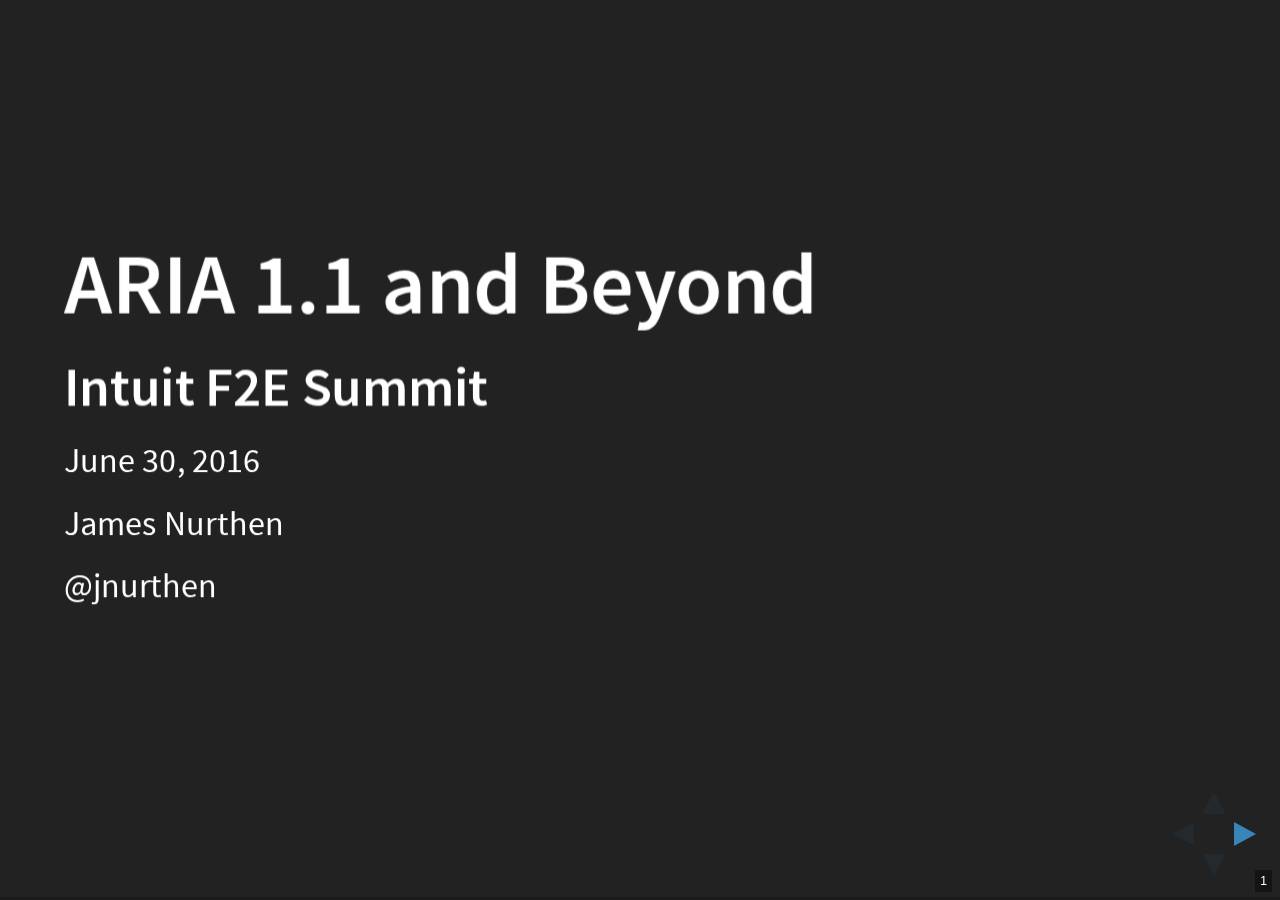
==== presentations/aria-11.html @ 3e15694f "Renamed" ====
<!doctype html>
<html lang="en">

    <head>
	<meta charset="utf-8">

	<title>ARIA 1.1 and Beyond</title>

	<meta name="description" content="ARIA 1.1 and Beyond">
	<meta name="author" content="James Nurthen">

	<meta name="apple-mobile-web-app-capable" content="yes">
	<meta name="apple-mobile-web-app-status-bar-style" content="black-translucent">

	<meta name="viewport" content="width=device-width, initial-scale=1.0, maximum-scale=1.0, user-scalable=no, minimal-ui">

	<link rel="stylesheet" href="css/reveal.css">
	<link rel="stylesheet" href="css/theme/black.css" id="theme">
	<link rel="stylesheet" href="lib/css/zenburn.css">
    <style>
	.reveal .larger {
	font-size: 150%;
	}
	</style>
	<script>
	    function myButtonEventHandler(event) {
		var type = event.type;
// Grab the keydown and click events
		if (type === 'keydown') {
// If either enter or space is pressed, execute the funtion
		    if (event.keyCode === 13 || event.keyCode === 32) {
			alert("Keyboard Activation");
			event.preventDefault();
		    }
		} else if (type === 'click') {
		    alert("Mouse Activation");
		}
	    }
	</script>
	<style>
	    div.sample .button{
		background-color: #e4e8ea;
		background-image: linear-gradient(to bottom, #fff 0%, #f1f3f4 3.64%, #e8ebed 50%, #e4e8ea 100%);
		border-color: #c4ced7;
		color: #000;
		font-weight: bold;
		border-radius: 2px;
		box-sizing: border-box;
		display: inline-block;
		font-family: inherit;
		font-size: 1rem;
		height: 2.286rem;
		line-height: 2.286rem;
		margin-bottom: 4px;
		padding: 0;
		text-align: center;
		vertical-align: middle;
		white-space: nowrap;
	    }
	    div.sample .button span
	    {
		padding: 0 0.857rem;
	    }
	    .editbutton {
		background-image: url("images/icon.png");
		width: 48px;
		height: 48px;
		display: inline-block;
		background-repeat: no-repeat;
		background-position: top left;
		background-size: 100%;
	    </style>	
	
	
	<script src="js/jquery-2.2.3.min.js"></script>
		    <!-- Printing and PDF exports -->
	    <script>
		var link = document.createElement('link');
		link.rel = 'stylesheet';
		link.type = 'text/css';
		link.href = window.location.search.match(/print-pdf/gi) ? 'css/print/pdf.css' : 'css/print/paper.css';
		document.getElementsByTagName('head')[0].appendChild(link);
	    </script>

	    <!--[if lt IE 9]>
	    <script src="lib/js/html5shiv.js"></script>
	    <![endif]-->
		
	</head>

	<body>

	    <div class="reveal">
		<div class="slides">
		    <section>
			<h1>ARIA 1.1 and Beyond</h1>
			<h2>Intuit F2E Summit</h2>
			<p>June 30, 2016</p>
			<p><a style="color:#FFFFFF;" href="mailto:james.nurthen@oracle.com">James Nurthen</a></p>

			<p>@jnurthen</p>
		    </section>
			<section>
			<H1>About Me</H1>
			<ul><li>Worked at Oracle for a long time....</li>
			<li>Accessibility for 10+ years</li>
			<li>W3C ARIA and WCAG working groups</li>
			<li>Co-Editor of ARIA Authoring Practices Guide</li>
			</section>
			<section>
			<ul><li>ARIA 1.0</li>
			<ul><li>Reached Recommendation March 2014</li></ul>
			<li class="fragment">ARIA 1.1
				<ul><li>Quick</li>
				<li>Close Gaps</li>
				<li>Bugfixes</li>
				</ul>
				<li class="fragment">ARIA Modules
				<ul><li>Graphics Module</li>
				<li>DPUB Module</li>
				</ul>
				<li class="fragment">ARIA 2.0</li>
				</ul>			
			</section>
			<section>
			<h1>WAI-ARIA 1.0</h1>
			<h2>< 5 minute intro</h2>
			</section>
			<section>
			    <h2>Fake Buttons</h2>
			    <script>
				function doClick() {
				    alert("Pressed the button");
				}
				function doKeyPress() {

				}
			    </script>
			    <pre><code class="liveCoding xml" data-livecoding-id="realbutton" data-trim contenteditable>
						<button class="button" onclick="doClick()">
	<span>My Real Button</span>
</button>
						</code></pre>
			    <div class="sample" id="realbutton"></div>
			    <pre><code class="liveCoding xml" data-livecoding-id="myfakebutton" data-trim contenteditable>
						<div class="button" onclick="doClick()">
	<span>My Fake Button</span>
</div>
						</code></pre>
			    <div class="sample" id="myfakebutton"></div>
			    <p class="fragment">But What about Keyboard users?</p>
			</section>
			<section>
			    <h2>Fake Buttons</h2>

			    <pre><code class="liveCoding xml" data-livecoding-id="myfakebutton2" data-trim contenteditable>
						<div class="button" id="mybutton" tabindex=0
onkeydown="myButtonEventHandler(event)" onclick="myButtonEventHandler(event)">
	<span>My Fake Button</span>
</div>
						</code></pre>
			    <div class="sample" id="myfakebutton2"></div>
			    <p class="fragment">But What about Screen Reader users?</p>
			</section>	
			<section>
			    <h2>Fake Buttons</h2>

			    <pre><code class="liveCoding xml" data-trim contenteditable>
						<div role="button" class="button" id="mybutton" tabindex=0 
onkeydown="myButtonEventHandler(event)" onclick="myButtonEventHandler(event)">
	<span>My Fake Button</span>
</div>
						</code></pre>

			    <ul><li>Need to Expose the “Role” (and any states and properties) for an element
				<li>Here this is a “button” or a “push button”
			    </ul>

			</section>	
			<section>
			    <h2>WAI-ARIA Introduction</h2>
			    <p>ARIA defines attributes to convey:</p>
			    <dl>	<dt>Role</dt><dd>What is this? (e.g. button, tab, treeitem)</dd>
				<dt>States</dt><dd>What condition it is in (e.g. Pressed, disabled) </dd>
				<dt>Properties</dt><dd>Any other information about the item (e.g. position in a set of values)</dd>
				<dt>Name</dt><dd>What is the specific name of the item (e.g. Employee Name)</dd>
			    </dl>

			</section>
			<section data-transition="zoom-in fade-out">
					<div class="float-left" style="font-size: 0.6em;">
						<h2>Landmark roles</h2>
						<ul>
							<li><code>banner</code></li>
							<li><code>complementary</code></li>
							<li><code>contentinfo</code></li>
							<li><code>form</code></li>
							<li><code>main</code></li>
							<li><code>navigation</code></li>
							<li><code>search</code></li>
						</ul>
						<p style="margin-top: 150px; text-align: right;"><a href="http://www.w3.org/TR/wai-aria/">http://www.w3.org/TR/wai-aria/</a></p>
					</div>
								<div  class="float-right"style="font-size: 0.6em;">
						<h2>Document structure roles</h2>
						<ul>
							<li><code>article</code></li>
							<li><code>columnheader</code></li>
							<li><code>definition</code></li>
							<li><code>directory</code></li>
							<li><code>document</code></li>
							<li><code>group</code></li>
							<li><code>heading</code></li>
							<li><code>img</code></li>
							<li><code>list</code></li>
							<li><code>listitem</code></li>
							<li><code>math</code></li>
							<li><code>note</code></li>
							<li><code>presentation</code></li>
							<li><code>region</code></li>
							<li><code>row</code></li>
							<li><code>rowheader</code></li>
							<li><code>separator</code></li>
							<li><code>toolbar</code></li>
						</ul>
					</div>
			</section>
				<section data-transition="zoom-in fade-out" style="top: 0px; display: block;" >
					<div class="float-left" style="width: 50%; font-size: 0.6em;">
						<h2>Standalone widget roles</h2>
						<ul style="float: left; margin-right: 60px;">
							<li><code>alert</code></li>
							<li><code>alertdialog</code></li>
							<li><code>button</code></li>
							<li><code>checkbox</code></li>
							<li><code>dialog</code></li>
							<li><code>gridcell</code></li>
							<li><code>link</code></li>
							<li><code>log</code></li>
							<li><code>marquee</code></li>
							<li><code>menuitem</code></li>
							<li><code>menuitemcheckbox</code></li>
							<li><code>menuitemradio</code></li>
							<li><code>option</code></li>
						</ul>
						<ul style="float: left;">
							<li><code>progressbar</code></li>
							<li><code>radio</code></li>
							<li><code>scrollbar</code></li>
							<li><code>slider</code></li>
							<li><code>spinbutton</code></li>
							<li><code>status</code></li>
							<li><code>tab</code></li>
							<li><code>tabpanel</code></li>
							<li><code>textbox</code></li>
							<li><code>timer</code></li>
							<li><code>tooltip</code></li>
							<li><code>treeitem</code></li>
						</ul>
					</div>
					<div class="float-right" style=" width: 40%; font-size: 0.6em;">
						<h2>Composite widget roles</h2>
						<ul>
							<li><code>combobox</code></li>
							<li><code>grid</code></li>
							<li><code>listbox</code></li>
							<li><code>menu</code></li>
							<li><code>menubar</code></li>
							<li><code>radiogroup</code></li>
							<li><code>tablist</code></li>
							<li><code>tree</code></li>
							<li><code>treegrid</code></li>
						</ul>
					</div>
					<p style="padding-top: 80px; clear: left;"><a href="http://www.w3.org/TR/wai-aria/roles#widget_roles">http://www.w3.org/TR/wai-aria/roles#widget_roles</a></p>
				</section>
			<section>
			<h1>WAI-ARIA 1.0</h1>
			<h2>Was it < 5 minutes?</h2>
            </section>	
			<section>
			
			<h1>WAI-ARIA 1.1 - The Easy Stuff</h1>
			<h2>New Roles</h2>
			</section>
			<section>
			<figure>
			    <img src="images/noneofabove.jpg" alt="Voting form with 'None of Above' checked">
				</figure>
			</section>
			<section>
			<h2>role="none"</h2>
			<p>= <code class="livecoding xml larger" contenteditable data-trim>role="presentation"</code>
			</section>
			<section>
			<figure>
				<img height="600px" src="images/switch.jpg" alt="A lightswitch">
				<cite><a href="https://www.flickr.com/photos/deanhochman/21063465192">Image Source</a></cite>
				</figure>
			</section>
			<section>
			<h2>role="switch"</h2>
			<code class="livecoding xml larger" contenteditable data-trim>&lt;div role="switch checkbox" aria-checked="true"></code>
			</section>
			<section>
			<H1>Equivalents to HTML roles</H1>
			<dl><dt><code class="larger">role="term"</code></dt><dd><code class="larger">dt</code></dd>
			<dt><code class="larger">role="searchbox"</code></dt><dd><code class="larger">input[type="search"]</code></dd>
			<dt><code class="larger">role="figure"</code></dt><dd><code class="larger">figure</code></dd>
			<dt><code class="larger">role="password"</code></dt><dd><code class="larger">input[type="password"]</code></dd>
			</dl>
			</section>
			<section>
			<figure>
				<div class="float-left"><img height="800px" src="images/twitterfeed.png" alt="A Twitter feed"></div>

			</figure>        
			
			</section>
			<section>
			<h2>role="feed"</h2>
			<pre><code class="livecoding xml larger" contenteditable data-trim>&ltdiv role="feed">
	&lt;article tabindex="-1">Story 1&lt;/article>
	&lt;article tabindex="-1">Story 2&lt;/article>
	&lt;article tabindex="-1">Story 3&lt;/article>
	&lt;article tabindex="-1">Story 4&lt;/article>
	
&lt;/div></code></pre>
<ul><li>AT "signals" browser where virtual cursor is.</li>
            <li><a href="https://www.w3.org/TR/wai-aria-1.1/#feed">Feed Role</a></li>
			</ul> 
			</section>
			<section>
			<h2>role="text"</h2>
			<pre><code><span role="text" aria-label="3 of 5 stars">★★★☆☆</span></code></pre>
			<pre><code><div class="plan_cost" role="text" aria-label="US$19.99/mo">
	<span class="superscript">US$</span>
	19
	<span class="superscript cents">99</span>
	<span class="per_month">/mo</span>
</div></code></pre>
			
			</section>
			<section>
			<figure>
			<img height="600px" src="images/tables.jpg" alt="4 Outdoor tables with a few chairs">
			<cite><a href="http://www.publicdomainpictures.net/view-image.php?image=33233&picture=tables-and-chairs">Image Source</a></cite>
			</figure>
			</section>
			<section>
			<h2>role="table" , role="cell"</h2>
			<pre><code class="livecoding xml larger" contenteditable data-trim>&ltdiv role="table">
  &lt;div role="row">
    &lt;div role="columnheader">Header 1&lt;/div>
    &lt;div role="columnheader">Header 2&lt;/div>
  &lt;/div>
  &lt;div role="row">
    &lt;div role="cell">Cell 1&lt;/div>
    &lt;div role="cell">Cell 2&lt;/div>
  &lt;/div>
&lt;/div></code></pre>
			</section>
			<section>
			<h2>And some new Properties</h2>
			<ul><li><a href="https://www.w3.org/TR/wai-aria-1.1/#aria-colcount">aria-colcount</a></li>
			<li><a href="https://www.w3.org/TR/wai-aria-1.1/#aria-colindex">aria-colindex</a></li>
			<li><a href="https://www.w3.org/TR/wai-aria-1.1/#aria-colspan">aria-colspan</a></li>
			<li><a href="https://www.w3.org/TR/wai-aria-1.1/#aria-rowcount">aria-rowcount</a></li>
			<li><a href="https://www.w3.org/TR/wai-aria-1.1/#aria-rowindex">aria-rowindex</a></li>
			<li><a href="https://www.w3.org/TR/wai-aria-1.1/#aria-rowspan">aria-rowspan</a></li>
			</ul>
			<p>Also - new magic value of aria-colcount, aria-rowcount & aria-setsize of -1</p>
			</section>
			<section>
			<h2>Comboboxes</h2>
			<p>Trees, Dialogs, Grid or Listbox</p>
			<pre contenteditable><code><div aria-label="Tag" role="combobox" aria-expanded="true" aria-owns="owned_listbox" aria-haspopup="listbox">
    <input type="text" aria-autocomplete="list" aria-controls="owned_listbox" aria-activedescendant="selected_option">
</div>
<ul role="listbox" id="owned_listbox">
    <li role="option">Zebra</li>
    <li role="option" id="selected_option">Zoom</li>
</ul></code></pre>
<div class="float-left fragment"><img src="images/combo-date.png" alt="Combo box with A date Dialog popup"></div><div class="float-left fragment"><img src="images/combo-dialog.png" alt="Combo box with textbox search within the popup"></div>
			</section>
			<section>
			<figure>
			<img height="600px" src="images/pizza_whole.png" alt="A yummy pepperoni pizza">
			<cite><a href="https://commons.wikimedia.org/wiki/Category:Pepperoni_pizzas#/media/File:Pepperoni_pizza_(2).png">Image Source</a></cite>
			</figure>			
			</section>
			<section>
			<style>
			.rating {
    float:left;
}

/* :not(:checked) is a filter, so that browsers that don’t support :checked don’t 
   follow these rules. Every browser that supports :checked also supports :not(), so
   it doesn’t make the test unnecessarily selective */
.rating:not(:checked) > input {
    position:absolute;
    top:-9999px;
    clip:rect(0,0,0,0);
}

.rating:not(:checked) > label {
    float:right;
    width:3em;
    padding:0 .1em;
    overflow:hidden;
    white-space:nowrap;
    cursor:pointer;
    font-size:200%;
    line-height:1.2;
    color:#ddd;
	opacity: 0.1;
}

.rating:not(:checked) > label:before {
    content: url('images/Pizza_slice.png');
}

.rating > input:checked ~ label {
    color: #f70;
	opacity: 1;
}

.rating:not(:checked) > label:hover,
.rating:not(:checked) > label:hover ~ label {
   /* color: gold;*/
}

.rating > input:checked + label:hover,
.rating > input:checked + label:hover ~ label,
.rating > input:checked ~ label:hover,
.rating > input:checked ~ label:hover ~ label,
.rating > label:hover ~ input:checked ~ label {
    color: #ea0;
}

.rating > label:active {
    position:relative;
    top:2px;
    left:2px;
}
			</style>
<fieldset>
    <legend>Bill has 5 slices of pizza. He gives 2 slices to Mary. How many slices does he have left?</legend>
    <span class="rating">
      <input type="radio" id="rating-5" name="rating" value="5" /><label for="rating-5">5</label>
      <input type="radio" id="rating-4" name="rating" value="4" /><label for="rating-4">4</label>
      <input type="radio" id="rating-3" name="rating" value="3" checked="checked" /><label for="rating-3">3</label>
      <input type="radio" id="rating-2" name="rating" value="2" /><label for="rating-2">2</label>
      <input type="radio" id="rating-1" name="rating" value="1" /><label for="rating-1">1</label>
    </span>
  </fieldset>
			</section>
			<section>
			<div><h2>aria-roledescription</h2>
			<ul><li>More specific version of a common widget</li>
			<li>A "new" widget without any known convention for how to operate</li>
			</ul></div>
			<div class="fragment float-left" width="40%"><img src="images/char-pie.png" alt="Pie chart." style='height: 100%; width: 100%; object-fit: contain'></div><div class="fragment float-right" width="60%"><img  src="images/char-timeline.png" alt="timeline" style='height: 100%; width: 100%; object-fit: contain'></div>
			</section>
			<section>
			<figure>
			<img height="600px" src="images/landmarks.jpg" alt="A signpost in London directing to a bunch of different landmarks">
			<cite><a href="https://en.wikipedia.org/wiki/List_of_tourist_attractions_in_the_City_of_Westminster#/media/File:Signpost_on_Parliament_Square,_London.jpg">Image Source</a></cite>
			</figure>	
			
			</section>
			<section>
			<p>&lt;del>role=application&lt;del></p>
			<p>&lt;ins>role=region&lt;/ins></p>
			<aside class="notes">
        role=application is no longer a landmark. It is now a widget - so can act as the basis for any widgets which don't have an appropriate aria role. Very useful in combination with aria-roledescription and the fact that aria-acticedescendent is now allowed on applications.
		Region is only a landmark if it has a "label" using aria-label or aria-labelledby.
            </aside>
			</section>
			<section>
			<img class="stretch" src="images/aria-errormessage-hint.png" alt="Form Field with hint text showing">
			</section>
			<section>
			<h2><code>aria-errormessage</code></h2>
			
			<img class="stretch" src="images/aria-errormessage-error.png" alt="Form Field with hint text and an error message showing">
			</section>
			<section>
			<h1>Some other miscellaneous changes</h1>
			<ul><li>aria-modal</li>
			<li>aria-keyshortcuts</li>
			<li>aria-details</li>
			<li>aria-placeholder</li>
			<li>aria-haspopup (new values)</li>
			<li>aria-current</li>
			<li>aria-readonly, aria-orientation, aria-posinset, aria-setsize (on more roles)</li>
			<li><del>aria-grabbed, aria-dropeffect, (aria-describedat)</del></li>
			</section>
			
			<section>
			<h1>Modules</h1>
			<h2>Graphics</h2>
			<h2>Digital Publishing</h2>
			<aside class="notes">
			Graphics introduces 3 new roles graphics-doc, graphics-object, graphics-symbol
			DPub introduces a lot of roles like bibliography, credits, foreward, index etc. See the spec for details.
			</aside>
			</section>
			<section>
			<h1>What is next?</h1>
			</section>
			<section>
			<h1>ARIA 2.0</h1>
			<h2>Design Patterns</h2>
			<h2>Potentially integrating (some) of the Modules</h2>
			</section>
			<section>
			<h1>Authoring Practices Guide (APG)</h1>
			<ul><li>Integrate old Primer (where still relevant)</li>
			<li>Review all the Design Patterns</li>
			<li>Create Hosted (vanilla) examples for all design patterns (help needed!!)</li>
			<li>Fix anything incorrect</li></ul>
			</section>
			<section>
			<h1>Authoring Practices Guide (APG)</h1>
			<h2>How can you help?</h2>
			<ul><li>Create Example code</li>
			<li>Log Issues</li>
			<li>Submit PRs for open issues</li>
			<li>All on github https://github.com/w3c/aria-practices</li></ul>
			</section>
<section>
<h2>More Information</h2>
<p><a href="https://www.w3.org/TR/wai-aria-1.1/">ARIA 1.1 (Working Draft)</a></p>
<p><a href="https://www.w3.org/TR/wai-aria-practices-1.1/">ARIA 1.1 Authoring Practices(Working Draft)</a></p>
<p><a href="https://www.w3.org/TR/graphics-aria-1.0/">WAI-ARIA Graphics Module 1.0 (Working Draft)</a></p>
<p><a href="https://www.w3.org/TR/dpub-aria-1.0/">Digital Publishing ARIA 1.0 Module (Working Draft)</a></p>
</section>			
			<section>
<h2>Thanks</h2>
<h3>Questions?</h3>
<a href="https://twitter.com/jnurthen">@jnurthen</a>
</section>
	</div>
	<div class="copyright" aria-hidden="true">
	<span class="copyrighttext">
	</span>
	</div>
	</div>


	<script src="lib/js/head.min.js"></script>
	<script src="js/reveal.js"></script>

	<script>

		// Full list of configuration options available at:
		// https://github.com/hakimel/reveal.js#configuration
		Reveal.initialize({
		controls: true,
		progress: true,
		history: true,
		center: true,
		slideNumber: true,
		overview: true,
		transition: 'zoom-in',
		width: 1280,
		height: 720,
		//viewDistance: 1,				// none/fade/slide/convex/concave/zoom

		// Optional reveal.js plugins
		dependencies: [
			{src: 'lib/js/classList.js', condition: function () {
				return !document.body.classList;
			}},
			{src: 'plugin/markdown/marked.js', condition: function () {
				return !!document.querySelector('[data-markdown]');
			}},
			{src: 'plugin/markdown/markdown.js', condition: function () {
				return !!document.querySelector('[data-markdown]');
			}},
			{src: 'plugin/highlight/highlight.js', async: true, callback: function () {
				hljs.initHighlightingOnLoad();
			}},
			{src: 'plugin/zoom-js/zoom.js', async: true},
			{src: 'plugin/notes/notes.js', async: true},
			//{ src: 'plugin/details/logifill-details.js', async: true },					
			{src: 'plugin/live-coding/live-coding.js', async: true, condition: function () {
				return !!document.body.classList;
			}}
		]
		});
    </script>
	</body>
	</html>
---- presentations/css/reveal.css ----
/*!
 * reveal.js
 * http://lab.hakim.se/reveal-js
 * MIT licensed
 *
 * Copyright (C) 2016 Hakim El Hattab, http://hakim.se
 */
/*********************************************
 * RESET STYLES
 *********************************************/
html, body, .reveal div, .reveal span, .reveal applet, .reveal object, .reveal iframe,
.reveal h1, .reveal h2, .reveal h3, .reveal h4, .reveal h5, .reveal h6, .reveal p, .reveal blockquote, .reveal pre,
.reveal a, .reveal abbr, .reveal acronym, .reveal address, .reveal big, .reveal cite, .reveal code,
.reveal del, .reveal dfn, .reveal em, .reveal img, .reveal ins, .reveal kbd, .reveal q, .reveal s, .reveal samp,
.reveal small, .reveal strike, .reveal strong, .reveal sub, .reveal sup, .reveal tt, .reveal var,
.reveal b, .reveal u, .reveal center,
.reveal dl, .reveal dt, .reveal dd, .reveal ol, .reveal ul, .reveal li,
.reveal fieldset, .reveal form, .reveal label, .reveal legend,
.reveal table, .reveal caption, .reveal tbody, .reveal tfoot, .reveal thead, .reveal tr, .reveal th, .reveal td,
.reveal article, .reveal aside, .reveal canvas, .reveal details, .reveal embed,
.reveal figure, .reveal figcaption, .reveal footer, .reveal header, .reveal hgroup,
.reveal menu, .reveal nav, .reveal output, .reveal ruby, .reveal section, .reveal summary,
.reveal time, .reveal mark, .reveal audio, video {
  margin: 0;
  padding: 0;
  border: 0;
  //font-size: 100%;
  font: inherit;
  vertical-align: baseline; }

.reveal article, .reveal aside, .reveal details, .reveal figcaption, .reveal figure,
.reveal footer, .reveal header, .reveal hgroup, .reveal menu, .reveal nav, .reveal section {
  display: block; }

/*********************************************
 * GLOBAL STYLES
 *********************************************/
html,
body {
  width: 100%;
  height: 100%;
  overflow: hidden; }

body {
  position: relative;
  line-height: 1;
  background-color: #fff;
  color: #000; }

html:-webkit-full-screen-ancestor {
  background-color: inherit; }

html:-moz-full-screen-ancestor {
  background-color: inherit; }

/*********************************************
 * VIEW FRAGMENTS
 *********************************************/
.reveal .slides section .fragment {
  opacity: 0;
  visibility: hidden;
  -webkit-transition: all 0.2s ease;
          transition: all 0.2s ease; }
  .reveal .slides section .fragment.visible {
    opacity: 1;
    visibility: visible; }

.reveal .slides section .fragment.none {
  opacity: 0;
  display:none;
  -webkit-transition: all 0.2s ease;
          transition: all 0.2s ease; }
  .reveal .slides section .fragment.none.visible {
    opacity: 1;
	display: block;
    visibility: visible; }	
	
.reveal .slides section .fragment.grow {
  opacity: 1;
  visibility: visible; }
  .reveal .slides section .fragment.grow.visible {
    -webkit-transform: scale(1.3);
        -ms-transform: scale(1.3);
            transform: scale(1.3); }

.reveal .slides section .fragment.shrink {
  opacity: 1;
  visibility: visible; }
  .reveal .slides section .fragment.shrink.visible {
    -webkit-transform: scale(0.7);
        -ms-transform: scale(0.7);
            transform: scale(0.7); }

.reveal .slides section .fragment.zoom-in {
  -webkit-transform: scale(0.1);
      -ms-transform: scale(0.1);
          transform: scale(0.1); }
  .reveal .slides section .fragment.zoom-in.visible {
    -webkit-transform: none;
        -ms-transform: none;
            transform: none; }

.reveal .slides section .fragment.fade-out {
  opacity: 1;
  visibility: visible; }
  .reveal .slides section .fragment.fade-out.visible {
    opacity: 0;
    visibility: hidden; }

.reveal .slides section .fragment.semi-fade-out {
  opacity: 1;
  visibility: visible; }
  .reveal .slides section .fragment.semi-fade-out.visible {
    opacity: 0.5;
    visibility: visible; }

.reveal .slides section .fragment.strike {
  opacity: 1;
  visibility: visible; }
  .reveal .slides section .fragment.strike.visible {
    text-decoration: line-through; }

.reveal .slides section .fragment.current-visible {
  opacity: 0;
  visibility: hidden; }
  .reveal .slides section .fragment.current-visible.current-fragment {
    opacity: 1;
    visibility: visible; }

.reveal .slides section .fragment.highlight-red,
.reveal .slides section .fragment.highlight-current-red,
.reveal .slides section .fragment.highlight-green,
.reveal .slides section .fragment.highlight-current-green,
.reveal .slides section .fragment.highlight-blue,
.reveal .slides section .fragment.highlight-current-blue {
  opacity: 1;
  visibility: visible; }

.reveal .slides section .fragment.highlight-red.visible {
  color: #ff2c2d; }

.reveal .slides section .fragment.highlight-green.visible {
  color: #17ff2e; }

.reveal .slides section .fragment.highlight-blue.visible {
  color: #1b91ff; }

.reveal .slides section .fragment.highlight-current-red.current-fragment {
  color: #ff2c2d; }

.reveal .slides section .fragment.highlight-current-green.current-fragment {
  color: #17ff2e; }

.reveal .slides section .fragment.highlight-current-blue.current-fragment {
  color: #1b91ff; }

/*********************************************
 * DEFAULT ELEMENT STYLES
 *********************************************/
/* Fixes issue in Chrome where italic fonts did not appear when printing to PDF */
.reveal:after {
  content: '';
  font-style: italic; }

.reveal iframe {
  z-index: 1; }

/** Prevents layering issues in certain browser/transition combinations */
.reveal a {
  position: relative; }

.reveal .stretch {
  max-width: none;
  max-height: none; }

.reveal pre.stretch code {
  height: 100%;
  max-height: 100%;
  box-sizing: border-box; }

/*********************************************
 * CONTROLS
 *********************************************/
.reveal .controls {
  display: none;
  position: fixed;
  width: 110px;
  height: 110px;
  z-index: 30;
  right: 10px;
  bottom: 10px;
  -webkit-user-select: none; }

.reveal .controls button {
  padding: 0;
  position: absolute;
  opacity: 0.05;
  width: 0;
  height: 0;
  background-color: transparent;
  border: 12px solid transparent;
  -webkit-transform: scale(0.9999);
      -ms-transform: scale(0.9999);
          transform: scale(0.9999);
  -webkit-transition: all 0.2s ease;
          transition: all 0.2s ease;
  -webkit-appearance: none;
  -webkit-tap-highlight-color: transparent; }

.reveal .controls .enabled {
  opacity: 0.7;
  cursor: pointer; }

.reveal .controls .enabled:active {
  margin-top: 1px; }

.reveal .controls .navigate-left {
  top: 42px;
  border-right-width: 22px;
  border-right-color: #000; }

.reveal .controls .navigate-left.fragmented {
  opacity: 0.3; }

.reveal .controls .navigate-right {
  left: 74px;
  top: 42px;
  border-left-width: 22px;
  border-left-color: #000; }

.reveal .controls .navigate-right.fragmented {
  opacity: 0.3; }

.reveal .controls .navigate-up {
  left: 42px;
  border-bottom-width: 22px;
  border-bottom-color: #000; }

.reveal .controls .navigate-up.fragmented {
  opacity: 0.3; }

.reveal .controls .navigate-down {
  left: 42px;
  top: 74px;
  border-top-width: 22px;
  border-top-color: #000; }

.reveal .controls .navigate-down.fragmented {
  opacity: 0.3; }

/*********************************************
 * PROGRESS BAR
 *********************************************/
.reveal .progress {
  position: fixed;
  display: none;
  height: 3px;
  width: 100%;
  bottom: 0;
  left: 0;
  z-index: 10;
  background-color: rgba(0, 0, 0, 0.2); }

.reveal .progress:after {
  content: '';
  display: block;
  position: absolute;
  height: 20px;
  width: 100%;
  top: -20px; }

.reveal .progress span {
  display: block;
  height: 100%;
  width: 0px;
  background-color: #000;
  -webkit-transition: width 800ms cubic-bezier(0.26, 0.86, 0.44, 0.985);
          transition: width 800ms cubic-bezier(0.26, 0.86, 0.44, 0.985); }

/*********************************************
 * SLIDE NUMBER
 *********************************************/
.reveal .slide-number {
  position: fixed;
  display: block;
  right: 8px;
  bottom: 8px;
  z-index: 31;
  font-family: Helvetica, sans-serif;
  font-size: 12px;
  line-height: 1;
  color: #fff;
  background-color: rgba(0, 0, 0, 0.4);
  padding: 5px; }

.reveal .slide-number-delimiter {
  margin: 0 3px; }

/*********************************************
 * SLIDES
 *********************************************/
.reveal {
  position: relative;
  width: 100%;
  height: 100%;
  overflow: hidden;
  -ms-touch-action: none;
      touch-action: none; }

.reveal .slides {
  position: absolute;
  width: 100%;
  height: 100%;
  top: 0;
  right: 0;
  bottom: 0;
  left: 0;
  margin: auto;
  overflow: visible;
  z-index: 1;
  text-align: left;
  -webkit-perspective: 600px;
          perspective: 600px;
  -webkit-perspective-origin: 50% 40%;
          perspective-origin: 50% 40%; }

.reveal .slides > section {
  -ms-perspective: 600px; }

.reveal .slides > section,
.reveal .slides > section > section {
  display: none;
  position: absolute;
  width: 100%;
  padding: 20px 0px;
  z-index: 10;
  -webkit-transform-style: preserve-3d;
          transform-style: preserve-3d;
  -webkit-transition: -webkit-transform-origin 800ms cubic-bezier(0.26, 0.86, 0.44, 0.985), -webkit-transform 800ms cubic-bezier(0.26, 0.86, 0.44, 0.985), visibility 800ms cubic-bezier(0.26, 0.86, 0.44, 0.985), opacity 800ms cubic-bezier(0.26, 0.86, 0.44, 0.985);
          transition: -ms-transform-origin 800ms cubic-bezier(0.26, 0.86, 0.44, 0.985), transform 800ms cubic-bezier(0.26, 0.86, 0.44, 0.985), visibility 800ms cubic-bezier(0.26, 0.86, 0.44, 0.985), opacity 800ms cubic-bezier(0.26, 0.86, 0.44, 0.985);
          transition: transform-origin 800ms cubic-bezier(0.26, 0.86, 0.44, 0.985), transform 800ms cubic-bezier(0.26, 0.86, 0.44, 0.985), visibility 800ms cubic-bezier(0.26, 0.86, 0.44, 0.985), opacity 800ms cubic-bezier(0.26, 0.86, 0.44, 0.985); }

/* Global transition speed settings */
.reveal[data-transition-speed="fast"] .slides section {
  -webkit-transition-duration: 400ms;
          transition-duration: 400ms; }

.reveal[data-transition-speed="slow"] .slides section {
  -webkit-transition-duration: 1200ms;
          transition-duration: 1200ms; }

/* Slide-specific transition speed overrides */
.reveal .slides section[data-transition-speed="fast"] {
  -webkit-transition-duration: 400ms;
          transition-duration: 400ms; }

.reveal .slides section[data-transition-speed="slow"] {
  -webkit-transition-duration: 1200ms;
          transition-duration: 1200ms; }

.reveal .slides > section.stack {
  padding-top: 0;
  padding-bottom: 0; }

.reveal .slides > section.present,
.reveal .slides > section > section.present {
  display: block;
  z-index: 11;
  opacity: 1; }

.reveal.center,
.reveal.center .slides,
.reveal.center .slides section {
  min-height: 0 !important; }

/* Don't allow interaction with invisible slides */
.reveal .slides > section.future,
.reveal .slides > section > section.future,
.reveal .slides > section.past,
.reveal .slides > section > section.past {
  pointer-events: none; }

.reveal.overview .slides > section,
.reveal.overview .slides > section > section {
  pointer-events: auto; }

.reveal .slides > section.past,
.reveal .slides > section.future,
.reveal .slides > section > section.past,
.reveal .slides > section > section.future {
  opacity: 0; }

/*********************************************
 * Mixins for readability of transitions
 *********************************************/
/*********************************************
 * SLIDE TRANSITION
 * Aliased 'linear' for backwards compatibility
 *********************************************/
.reveal.slide section {
  -webkit-backface-visibility: hidden;
          backface-visibility: hidden; }

.reveal .slides > section[data-transition=slide].past,
.reveal .slides > section[data-transition~=slide-out].past,
.reveal.slide .slides > section:not([data-transition]).past {
  -webkit-transform: translate(-150%, 0);
      -ms-transform: translate(-150%, 0);
          transform: translate(-150%, 0); }

.reveal .slides > section[data-transition=slide].future,
.reveal .slides > section[data-transition~=slide-in].future,
.reveal.slide .slides > section:not([data-transition]).future {
  -webkit-transform: translate(150%, 0);
      -ms-transform: translate(150%, 0);
          transform: translate(150%, 0); }

.reveal .slides > section > section[data-transition=slide].past,
.reveal .slides > section > section[data-transition~=slide-out].past,
.reveal.slide .slides > section > section:not([data-transition]).past {
  -webkit-transform: translate(0, -150%);
      -ms-transform: translate(0, -150%);
          transform: translate(0, -150%); }

.reveal .slides > section > section[data-transition=slide].future,
.reveal .slides > section > section[data-transition~=slide-in].future,
.reveal.slide .slides > section > section:not([data-transition]).future {
  -webkit-transform: translate(0, 150%);
      -ms-transform: translate(0, 150%);
          transform: translate(0, 150%); }

.reveal.linear section {
  -webkit-backface-visibility: hidden;
          backface-visibility: hidden; }

.reveal .slides > section[data-transition=linear].past,
.reveal .slides > section[data-transition~=linear-out].past,
.reveal.linear .slides > section:not([data-transition]).past {
  -webkit-transform: translate(-150%, 0);
      -ms-transform: translate(-150%, 0);
          transform: translate(-150%, 0); }

.reveal .slides > section[data-transition=linear].future,
.reveal .slides > section[data-transition~=linear-in].future,
.reveal.linear .slides > section:not([data-transition]).future {
  -webkit-transform: translate(150%, 0);
      -ms-transform: translate(150%, 0);
          transform: translate(150%, 0); }

.reveal .slides > section > section[data-transition=linear].past,
.reveal .slides > section > section[data-transition~=linear-out].past,
.reveal.linear .slides > section > section:not([data-transition]).past {
  -webkit-transform: translate(0, -150%);
      -ms-transform: translate(0, -150%);
          transform: translate(0, -150%); }

.reveal .slides > section > section[data-transition=linear].future,
.reveal .slides > section > section[data-transition~=linear-in].future,
.reveal.linear .slides > section > section:not([data-transition]).future {
  -webkit-transform: translate(0, 150%);
      -ms-transform: translate(0, 150%);
          transform: translate(0, 150%); }

/*********************************************
 * CONVEX TRANSITION
 * Aliased 'default' for backwards compatibility
 *********************************************/
.reveal .slides > section[data-transition=default].past,
.reveal .slides > section[data-transition~=default-out].past,
.reveal.default .slides > section:not([data-transition]).past {
  -webkit-transform: translate3d(-100%, 0, 0) rotateY(-90deg) translate3d(-100%, 0, 0);
          transform: translate3d(-100%, 0, 0) rotateY(-90deg) translate3d(-100%, 0, 0); }

.reveal .slides > section[data-transition=default].future,
.reveal .slides > section[data-transition~=default-in].future,
.reveal.default .slides > section:not([data-transition]).future {
  -webkit-transform: translate3d(100%, 0, 0) rotateY(90deg) translate3d(100%, 0, 0);
          transform: translate3d(100%, 0, 0) rotateY(90deg) translate3d(100%, 0, 0); }

.reveal .slides > section > section[data-transition=default].past,
.reveal .slides > section > section[data-transition~=default-out].past,
.reveal.default .slides > section > section:not([data-transition]).past {
  -webkit-transform: translate3d(0, -300px, 0) rotateX(70deg) translate3d(0, -300px, 0);
          transform: translate3d(0, -300px, 0) rotateX(70deg) translate3d(0, -300px, 0); }

.reveal .slides > section > section[data-transition=default].future,
.reveal .slides > section > section[data-transition~=default-in].future,
.reveal.default .slides > section > section:not([data-transition]).future {
  -webkit-transform: translate3d(0, 300px, 0) rotateX(-70deg) translate3d(0, 300px, 0);
          transform: translate3d(0, 300px, 0) rotateX(-70deg) translate3d(0, 300px, 0); }

.reveal .slides > section[data-transition=convex].past,
.reveal .slides > section[data-transition~=convex-out].past,
.reveal.convex .slides > section:not([data-transition]).past {
  -webkit-transform: translate3d(-100%, 0, 0) rotateY(-90deg) translate3d(-100%, 0, 0);
          transform: translate3d(-100%, 0, 0) rotateY(-90deg) translate3d(-100%, 0, 0); }

.reveal .slides > section[data-transition=convex].future,
.reveal .slides > section[data-transition~=convex-in].future,
.reveal.convex .slides > section:not([data-transition]).future {
  -webkit-transform: translate3d(100%, 0, 0) rotateY(90deg) translate3d(100%, 0, 0);
          transform: translate3d(100%, 0, 0) rotateY(90deg) translate3d(100%, 0, 0); }

.reveal .slides > section > section[data-transition=convex].past,
.reveal .slides > section > section[data-transition~=convex-out].past,
.reveal.convex .slides > section > section:not([data-transition]).past {
  -webkit-transform: translate3d(0, -300px, 0) rotateX(70deg) translate3d(0, -300px, 0);
          transform: translate3d(0, -300px, 0) rotateX(70deg) translate3d(0, -300px, 0); }

.reveal .slides > section > section[data-transition=convex].future,
.reveal .slides > section > section[data-transition~=convex-in].future,
.reveal.convex .slides > section > section:not([data-transition]).future {
  -webkit-transform: translate3d(0, 300px, 0) rotateX(-70deg) translate3d(0, 300px, 0);
          transform: translate3d(0, 300px, 0) rotateX(-70deg) translate3d(0, 300px, 0); }

/*********************************************
 * CONCAVE TRANSITION
 *********************************************/
.reveal .slides > section[data-transition=concave].past,
.reveal .slides > section[data-transition~=concave-out].past,
.reveal.concave .slides > section:not([data-transition]).past {
  -webkit-transform: translate3d(-100%, 0, 0) rotateY(90deg) translate3d(-100%, 0, 0);
          transform: translate3d(-100%, 0, 0) rotateY(90deg) translate3d(-100%, 0, 0); }

.reveal .slides > section[data-transition=concave].future,
.reveal .slides > section[data-transition~=concave-in].future,
.reveal.concave .slides > section:not([data-transition]).future {
  -webkit-transform: translate3d(100%, 0, 0) rotateY(-90deg) translate3d(100%, 0, 0);
          transform: translate3d(100%, 0, 0) rotateY(-90deg) translate3d(100%, 0, 0); }

.reveal .slides > section > section[data-transition=concave].past,
.reveal .slides > section > section[data-transition~=concave-out].past,
.reveal.concave .slides > section > section:not([data-transition]).past {
  -webkit-transform: translate3d(0, -80%, 0) rotateX(-70deg) translate3d(0, -80%, 0);
          transform: translate3d(0, -80%, 0) rotateX(-70deg) translate3d(0, -80%, 0); }

.reveal .slides > section > section[data-transition=concave].future,
.reveal .slides > section > section[data-transition~=concave-in].future,
.reveal.concave .slides > section > section:not([data-transition]).future {
  -webkit-transform: translate3d(0, 80%, 0) rotateX(70deg) translate3d(0, 80%, 0);
          transform: translate3d(0, 80%, 0) rotateX(70deg) translate3d(0, 80%, 0); }

/*********************************************
 * ZOOM TRANSITION
 *********************************************/
.reveal .slides section[data-transition=zoom],
.reveal.zoom .slides section:not([data-transition]) {
  -webkit-transition-timing-function: ease;
          transition-timing-function: ease; }

.reveal .slides > section[data-transition=zoom].past,
.reveal .slides > section[data-transition~=zoom-out].past,
.reveal.zoom .slides > section:not([data-transition]).past {
  visibility: hidden;
  -webkit-transform: scale(16);
      -ms-transform: scale(16);
          transform: scale(16); }

.reveal .slides > section[data-transition=zoom].future,
.reveal .slides > section[data-transition~=zoom-in].future,
.reveal.zoom .slides > section:not([data-transition]).future {
  visibility: hidden;
  -webkit-transform: scale(0.2);
      -ms-transform: scale(0.2);
          transform: scale(0.2); }

.reveal .slides > section > section[data-transition=zoom].past,
.reveal .slides > section > section[data-transition~=zoom-out].past,
.reveal.zoom .slides > section > section:not([data-transition]).past {
  -webkit-transform: translate(0, -150%);
      -ms-transform: translate(0, -150%);
          transform: translate(0, -150%); }

.reveal .slides > section > section[data-transition=zoom].future,
.reveal .slides > section > section[data-transition~=zoom-in].future,
.reveal.zoom .slides > section > section:not([data-transition]).future {
  -webkit-transform: translate(0, 150%);
      -ms-transform: translate(0, 150%);
          transform: translate(0, 150%); }

/*********************************************
 * CUBE TRANSITION
 *********************************************/
.reveal.cube .slides {
  -webkit-perspective: 1300px;
          perspective: 1300px; }

.reveal.cube .slides section {
  padding: 30px;
  min-height: 700px;
  -webkit-backface-visibility: hidden;
          backface-visibility: hidden;
  box-sizing: border-box; }

.reveal.center.cube .slides section {
  min-height: 0; }

.reveal.cube .slides section:not(.stack):before {
  content: '';
  position: absolute;
  display: block;
  width: 100%;
  height: 100%;
  left: 0;
  top: 0;
  background: rgba(0, 0, 0, 0.1);
  border-radius: 4px;
  -webkit-transform: translateZ(-20px);
          transform: translateZ(-20px); }

.reveal.cube .slides section:not(.stack):after {
  content: '';
  position: absolute;
  display: block;
  width: 90%;
  height: 30px;
  left: 5%;
  bottom: 0;
  background: none;
  z-index: 1;
  border-radius: 4px;
  box-shadow: 0px 95px 25px rgba(0, 0, 0, 0.2);
  -webkit-transform: translateZ(-90px) rotateX(65deg);
          transform: translateZ(-90px) rotateX(65deg); }

.reveal.cube .slides > section.stack {
  padding: 0;
  background: none; }

.reveal.cube .slides > section.past {
  -webkit-transform-origin: 100% 0%;
      -ms-transform-origin: 100% 0%;
          transform-origin: 100% 0%;
  -webkit-transform: translate3d(-100%, 0, 0) rotateY(-90deg);
          transform: translate3d(-100%, 0, 0) rotateY(-90deg); }

.reveal.cube .slides > section.future {
  -webkit-transform-origin: 0% 0%;
      -ms-transform-origin: 0% 0%;
          transform-origin: 0% 0%;
  -webkit-transform: translate3d(100%, 0, 0) rotateY(90deg);
          transform: translate3d(100%, 0, 0) rotateY(90deg); }

.reveal.cube .slides > section > section.past {
  -webkit-transform-origin: 0% 100%;
      -ms-transform-origin: 0% 100%;
          transform-origin: 0% 100%;
  -webkit-transform: translate3d(0, -100%, 0) rotateX(90deg);
          transform: translate3d(0, -100%, 0) rotateX(90deg); }

.reveal.cube .slides > section > section.future {
  -webkit-transform-origin: 0% 0%;
      -ms-transform-origin: 0% 0%;
          transform-origin: 0% 0%;
  -webkit-transform: translate3d(0, 100%, 0) rotateX(-90deg);
          transform: translate3d(0, 100%, 0) rotateX(-90deg); }

/*********************************************
 * PAGE TRANSITION
 *********************************************/
.reveal.page .slides {
  -webkit-perspective-origin: 0% 50%;
          perspective-origin: 0% 50%;
  -webkit-perspective: 3000px;
          perspective: 3000px; }

.reveal.page .slides section {
  padding: 30px;
  min-height: 700px;
  box-sizing: border-box; }

.reveal.page .slides section.past {
  z-index: 12; }

.reveal.page .slides section:not(.stack):before {
  content: '';
  position: absolute;
  display: block;
  width: 100%;
  height: 100%;
  left: 0;
  top: 0;
  background: rgba(0, 0, 0, 0.1);
  -webkit-transform: translateZ(-20px);
          transform: translateZ(-20px); }

.reveal.page .slides section:not(.stack):after {
  content: '';
  position: absolute;
  display: block;
  width: 90%;
  height: 30px;
  left: 5%;
  bottom: 0;
  background: none;
  z-index: 1;
  border-radius: 4px;
  box-shadow: 0px 95px 25px rgba(0, 0, 0, 0.2);
  -webkit-transform: translateZ(-90px) rotateX(65deg); }

.reveal.page .slides > section.stack {
  padding: 0;
  background: none; }

.reveal.page .slides > section.past {
  -webkit-transform-origin: 0% 0%;
      -ms-transform-origin: 0% 0%;
          transform-origin: 0% 0%;
  -webkit-transform: translate3d(-40%, 0, 0) rotateY(-80deg);
          transform: translate3d(-40%, 0, 0) rotateY(-80deg); }

.reveal.page .slides > section.future {
  -webkit-transform-origin: 100% 0%;
      -ms-transform-origin: 100% 0%;
          transform-origin: 100% 0%;
  -webkit-transform: translate3d(0, 0, 0);
          transform: translate3d(0, 0, 0); }

.reveal.page .slides > section > section.past {
  -webkit-transform-origin: 0% 0%;
      -ms-transform-origin: 0% 0%;
          transform-origin: 0% 0%;
  -webkit-transform: translate3d(0, -40%, 0) rotateX(80deg);
          transform: translate3d(0, -40%, 0) rotateX(80deg); }

.reveal.page .slides > section > section.future {
  -webkit-transform-origin: 0% 100%;
      -ms-transform-origin: 0% 100%;
          transform-origin: 0% 100%;
  -webkit-transform: translate3d(0, 0, 0);
          transform: translate3d(0, 0, 0); }

/*********************************************
 * FADE TRANSITION
 *********************************************/
.reveal .slides section[data-transition=fade],
.reveal.fade .slides section:not([data-transition]),
.reveal.fade .slides > section > section:not([data-transition]) {
  -webkit-transform: none;
      -ms-transform: none;
          transform: none;
  -webkit-transition: opacity 0.5s;
          transition: opacity 0.5s; }

.reveal.fade.overview .slides section,
.reveal.fade.overview .slides > section > section {
  -webkit-transition: none;
          transition: none; }

/*********************************************
 * NO TRANSITION
 *********************************************/
.reveal .slides section[data-transition=none],
.reveal.none .slides section:not([data-transition]) {
  -webkit-transform: none;
      -ms-transform: none;
          transform: none;
  -webkit-transition: none;
          transition: none; }

/*********************************************
 * PAUSED MODE
 *********************************************/
.reveal .pause-overlay {
  position: absolute;
  top: 0;
  left: 0;
  width: 100%;
  height: 100%;
  background: black;
  visibility: hidden;
  opacity: 0;
  z-index: 100;
  -webkit-transition: all 1s ease;
          transition: all 1s ease; }

.reveal.paused .pause-overlay {
  visibility: visible;
  opacity: 1; }

/*********************************************
 * FALLBACK
 *********************************************/
.no-transforms {
  overflow-y: auto; }

.no-transforms .reveal .slides {
  position: relative;
  width: 80%;
  height: auto !important;
  top: 0;
  left: 50%;
  margin: 0;
  text-align: center; }

.no-transforms .reveal .controls,
.no-transforms .reveal .progress {
  display: none !important; }

.no-transforms .reveal .slides section {
  display: block !important;
  opacity: 1 !important;
  position: relative !important;
  height: auto;
  min-height: 0;
  top: 0;
  left: -50%;
  margin: 70px 0;
  -webkit-transform: none;
      -ms-transform: none;
          transform: none; }

.no-transforms .reveal .slides section section {
  left: 0; }

.reveal .no-transition,
.reveal .no-transition * {
  -webkit-transition: none !important;
          transition: none !important; }

/*********************************************
 * PER-SLIDE BACKGROUNDS
 *********************************************/
.reveal .backgrounds {
  position: absolute;
  width: 100%;
  height: 100%;
  top: 0;
  left: 0;
  -webkit-perspective: 600px;
          perspective: 600px; }

.reveal .slide-background {
  display: none;
  position: absolute;
  width: 100%;
  height: 100%;
  opacity: 0;
  visibility: hidden;
  background-color: transparent;
  background-position: 50% 50%;
  background-repeat: no-repeat;
  background-size: cover;
  -webkit-transition: all 800ms cubic-bezier(0.26, 0.86, 0.44, 0.985);
          transition: all 800ms cubic-bezier(0.26, 0.86, 0.44, 0.985); }

.reveal .slide-background.stack {
  display: block; }

.reveal .slide-background.present {
  opacity: 1;
  visibility: visible; }

.print-pdf .reveal .slide-background {
  opacity: 1 !important;
  visibility: visible !important; }

/* Video backgrounds */
.reveal .slide-background video {
  position: absolute;
  width: 100%;
  height: 100%;
  max-width: none;
  max-height: none;
  top: 0;
  left: 0; }

/* Immediate transition style */
.reveal[data-background-transition=none] > .backgrounds .slide-background,
.reveal > .backgrounds .slide-background[data-background-transition=none] {
  -webkit-transition: none;
          transition: none; }

/* Slide */
.reveal[data-background-transition=slide] > .backgrounds .slide-background,
.reveal > .backgrounds .slide-background[data-background-transition=slide] {
  opacity: 1;
  -webkit-backface-visibility: hidden;
          backface-visibility: hidden; }

.reveal[data-background-transition=slide] > .backgrounds .slide-background.past,
.reveal > .backgrounds .slide-background.past[data-background-transition=slide] {
  -webkit-transform: translate(-100%, 0);
      -ms-transform: translate(-100%, 0);
          transform: translate(-100%, 0); }

.reveal[data-background-transition=slide] > .backgrounds .slide-background.future,
.reveal > .backgrounds .slide-background.future[data-background-transition=slide] {
  -webkit-transform: translate(100%, 0);
      -ms-transform: translate(100%, 0);
          transform: translate(100%, 0); }

.reveal[data-background-transition=slide] > .backgrounds .slide-background > .slide-background.past,
.reveal > .backgrounds .slide-background > .slide-background.past[data-background-transition=slide] {
  -webkit-transform: translate(0, -100%);
      -ms-transform: translate(0, -100%);
          transform: translate(0, -100%); }

.reveal[data-background-transition=slide] > .backgrounds .slide-background > .slide-background.future,
.reveal > .backgrounds .slide-background > .slide-background.future[data-background-transition=slide] {
  -webkit-transform: translate(0, 100%);
      -ms-transform: translate(0, 100%);
          transform: translate(0, 100%); }

/* Convex */
.reveal[data-background-transition=convex] > .backgrounds .slide-background.past,
.reveal > .backgrounds .slide-background.past[data-background-transition=convex] {
  opacity: 0;
  -webkit-transform: translate3d(-100%, 0, 0) rotateY(-90deg) translate3d(-100%, 0, 0);
          transform: translate3d(-100%, 0, 0) rotateY(-90deg) translate3d(-100%, 0, 0); }

.reveal[data-background-transition=convex] > .backgrounds .slide-background.future,
.reveal > .backgrounds .slide-background.future[data-background-transition=convex] {
  opacity: 0;
  -webkit-transform: translate3d(100%, 0, 0) rotateY(90deg) translate3d(100%, 0, 0);
          transform: translate3d(100%, 0, 0) rotateY(90deg) translate3d(100%, 0, 0); }

.reveal[data-background-transition=convex] > .backgrounds .slide-background > .slide-background.past,
.reveal > .backgrounds .slide-background > .slide-background.past[data-background-transition=convex] {
  opacity: 0;
  -webkit-transform: translate3d(0, -100%, 0) rotateX(90deg) translate3d(0, -100%, 0);
          transform: translate3d(0, -100%, 0) rotateX(90deg) translate3d(0, -100%, 0); }

.reveal[data-background-transition=convex] > .backgrounds .slide-background > .slide-background.future,
.reveal > .backgrounds .slide-background > .slide-background.future[data-background-transition=convex] {
  opacity: 0;
  -webkit-transform: translate3d(0, 100%, 0) rotateX(-90deg) translate3d(0, 100%, 0);
          transform: translate3d(0, 100%, 0) rotateX(-90deg) translate3d(0, 100%, 0); }

/* Concave */
.reveal[data-background-transition=concave] > .backgrounds .slide-background.past,
.reveal > .backgrounds .slide-background.past[data-background-transition=concave] {
  opacity: 0;
  -webkit-transform: translate3d(-100%, 0, 0) rotateY(90deg) translate3d(-100%, 0, 0);
          transform: translate3d(-100%, 0, 0) rotateY(90deg) translate3d(-100%, 0, 0); }

.reveal[data-background-transition=concave] > .backgrounds .slide-background.future,
.reveal > .backgrounds .slide-background.future[data-background-transition=concave] {
  opacity: 0;
  -webkit-transform: translate3d(100%, 0, 0) rotateY(-90deg) translate3d(100%, 0, 0);
          transform: translate3d(100%, 0, 0) rotateY(-90deg) translate3d(100%, 0, 0); }

.reveal[data-background-transition=concave] > .backgrounds .slide-background > .slide-background.past,
.reveal > .backgrounds .slide-background > .slide-background.past[data-background-transition=concave] {
  opacity: 0;
  -webkit-transform: translate3d(0, -100%, 0) rotateX(-90deg) translate3d(0, -100%, 0);
          transform: translate3d(0, -100%, 0) rotateX(-90deg) translate3d(0, -100%, 0); }

.reveal[data-background-transition=concave] > .backgrounds .slide-background > .slide-background.future,
.reveal > .backgrounds .slide-background > .slide-background.future[data-background-transition=concave] {
  opacity: 0;
  -webkit-transform: translate3d(0, 100%, 0) rotateX(90deg) translate3d(0, 100%, 0);
          transform: translate3d(0, 100%, 0) rotateX(90deg) translate3d(0, 100%, 0); }

/* Zoom */
.reveal[data-background-transition=zoom] > .backgrounds .slide-background,
.reveal > .backgrounds .slide-background[data-background-transition=zoom] {
  -webkit-transition-timing-function: ease;
          transition-timing-function: ease; }

.reveal[data-background-transition=zoom] > .backgrounds .slide-background.past,
.reveal > .backgrounds .slide-background.past[data-background-transition=zoom] {
  opacity: 0;
  visibility: hidden;
  -webkit-transform: scale(16);
      -ms-transform: scale(16);
          transform: scale(16); }

.reveal[data-background-transition=zoom] > .backgrounds .slide-background.future,
.reveal > .backgrounds .slide-background.future[data-background-transition=zoom] {
  opacity: 0;
  visibility: hidden;
  -webkit-transform: scale(0.2);
      -ms-transform: scale(0.2);
          transform: scale(0.2); }

.reveal[data-background-transition=zoom] > .backgrounds .slide-background > .slide-background.past,
.reveal > .backgrounds .slide-background > .slide-background.past[data-background-transition=zoom] {
  opacity: 0;
  visibility: hidden;
  -webkit-transform: scale(16);
      -ms-transform: scale(16);
          transform: scale(16); }

.reveal[data-background-transition=zoom] > .backgrounds .slide-background > .slide-background.future,
.reveal > .backgrounds .slide-background > .slide-background.future[data-background-transition=zoom] {
  opacity: 0;
  visibility: hidden;
  -webkit-transform: scale(0.2);
      -ms-transform: scale(0.2);
          transform: scale(0.2); }

/* Global transition speed settings */
.reveal[data-transition-speed="fast"] > .backgrounds .slide-background {
  -webkit-transition-duration: 400ms;
          transition-duration: 400ms; }

.reveal[data-transition-speed="slow"] > .backgrounds .slide-background {
  -webkit-transition-duration: 1200ms;
          transition-duration: 1200ms; }

/*********************************************
 * OVERVIEW
 *********************************************/
.reveal.overview {
  -webkit-perspective-origin: 50% 50%;
          perspective-origin: 50% 50%;
  -webkit-perspective: 700px;
          perspective: 700px; }
  .reveal.overview .slides section {
    height: 100%;
	top: 0 !important;
    opacity: 1 !important;
    overflow: hidden;
    visibility: visible !important;
    cursor: pointer;
    box-sizing: border-box; }
  .reveal.overview .slides section:hover,
  .reveal.overview .slides section.present {
    outline: 10px solid rgba(150, 150, 150, 0.4);
    outline-offset: 10px; }
  .reveal.overview .slides section .fragment {
    opacity: 1;
    -webkit-transition: none;
            transition: none; }
  .reveal.overview .slides section:after,
  .reveal.overview .slides section:before {
    display: none !important; }
  .reveal.overview .slides > section.stack {
    padding: 0;
    top: 0 !important;
    background: none;
    outline: none;
    overflow: visible; }
  .reveal.overview .backgrounds {
    -webkit-perspective: inherit;
            perspective: inherit; }
  .reveal.overview .backgrounds .slide-background {
    opacity: 1;
    visibility: visible;
    outline: 10px solid rgba(150, 150, 150, 0.1);
    outline-offset: 10px; }

.reveal.overview .slides section,
.reveal.overview-deactivating .slides section {
  -webkit-transition: none;
          transition: none; }

.reveal.overview .backgrounds .slide-background,
.reveal.overview-deactivating .backgrounds .slide-background {
  -webkit-transition: none;
          transition: none; }

.reveal.overview-animated .slides {
  -webkit-transition: -webkit-transform 0.4s ease;
          transition: transform 0.4s ease; }

/*********************************************
 * RTL SUPPORT
 *********************************************/
.reveal.rtl .slides,
.reveal.rtl .slides h1,
.reveal.rtl .slides h2,
.reveal.rtl .slides h3,
.reveal.rtl .slides h4,
.reveal.rtl .slides h5,
.reveal.rtl .slides h6 {
  direction: rtl;
  font-family: sans-serif; }

.reveal.rtl pre,
.reveal.rtl code {
  direction: ltr; }

.reveal.rtl ol,
.reveal.rtl ul {
  text-align: right; }

.reveal.rtl .progress span {
  float: right; }

/*********************************************
 * PARALLAX BACKGROUND
 *********************************************/
.reveal.has-parallax-background .backgrounds {
  -webkit-transition: all 0.8s ease;
          transition: all 0.8s ease; }

/* Global transition speed settings */
.reveal.has-parallax-background[data-transition-speed="fast"] .backgrounds {
  -webkit-transition-duration: 400ms;
          transition-duration: 400ms; }

.reveal.has-parallax-background[data-transition-speed="slow"] .backgrounds {
  -webkit-transition-duration: 1200ms;
          transition-duration: 1200ms; }

/*********************************************
 * LINK PREVIEW OVERLAY
 *********************************************/
.reveal .overlay {
  position: absolute;
  top: 0;
  left: 0;
  width: 100%;
  height: 100%;
  z-index: 1000;
  background: rgba(0, 0, 0, 0.9);
  opacity: 0;
  visibility: hidden;
  -webkit-transition: all 0.3s ease;
          transition: all 0.3s ease; }

.reveal .overlay.visible {
  opacity: 1;
  visibility: visible; }

.reveal .overlay .spinner {
  position: absolute;
  display: block;
  top: 50%;
  left: 50%;
  width: 32px;
  height: 32px;
  margin: -16px 0 0 -16px;
  z-index: 10;
  background-image: url([data-uri]%2F%2F%2F6%2Bvr8nJybW1tcDAwOjo6Nvb26ioqKOjo7Ozs%2FLy8vz8%2FAAAAAAAAAAAACH%2FC05FVFNDQVBFMi4wAwEAAAAh%2FhpDcmVhdGVkIHdpdGggYWpheGxvYWQuaW5mbwAh%[base64]%2FV%2FnmOM82XiHRLYKhKP1oZmADdEAAAh%2BQQJCgAAACwAAAAAIAAgAAAE6hDISWlZpOrNp1lGNRSdRpDUolIGw5RUYhhHukqFu8DsrEyqnWThGvAmhVlteBvojpTDDBUEIFwMFBRAmBkSgOrBFZogCASwBDEY%2FCZSg7GSE0gSCjQBMVG023xWBhklAnoEdhQEfyNqMIcKjhRsjEdnezB%2BA4k8gTwJhFuiW4dokXiloUepBAp5qaKpp6%2BHo7aWW54wl7obvEe0kRuoplCGepwSx2jJvqHEmGt6whJpGpfJCHmOoNHKaHx61WiSR92E4lbFoq%2BB6QDtuetcaBPnW6%2BO7wDHpIiK9SaVK5GgV543tzjgGcghAgAh%[base64]%2B%2BG%2Bw48edZPK%2BM6hLJpQg484enXIdQFSS1u6UhksENEQAAIfkECQoAAAAsAAAAACAAIAAABOcQyEmpGKLqzWcZRVUQnZYg1aBSh2GUVEIQ2aQOE%2BG%2BcD4ntpWkZQj1JIiZIogDFFyHI0UxQwFugMSOFIPJftfVAEoZLBbcLEFhlQiqGp1Vd140AUklUN3eCA51C1EWMzMCezCBBmkxVIVHBWd3HHl9JQOIJSdSnJ0TDKChCwUJjoWMPaGqDKannasMo6WnM562R5YluZRwur0wpgqZE7NKUm%2BFNRPIhjBJxKZteWuIBMN4zRMIVIhffcgojwCF117i4nlLnY5ztRLsnOk%2BaV%2BoJY7V7m76PdkS4trKcdg0Zc0tTcKkRAAAIfkECQoAAAAsAAAAACAAIAAABO4QyEkpKqjqzScpRaVkXZWQEximw1BSCUEIlDohrft6cpKCk5xid5MNJTaAIkekKGQkWyKHkvhKsR7ARmitkAYDYRIbUQRQjWBwJRzChi9CRlBcY1UN4g0%[base64]%[base64]%2BE71SRQeyqUToLA7VxF0JDyIQh%2FMVVPMt1ECZlfcjZJ9mIKoaTl1MRIl5o4CUKXOwmyrCInCKqcWtvadL2SYhyASyNDJ0uIiRMDjI0Fd30%2FiI2UA5GSS5UDj2l6NoqgOgN4gksEBgYFf0FDqKgHnyZ9OX8HrgYHdHpcHQULXAS2qKpENRg7eAMLC7kTBaixUYFkKAzWAAnLC7FLVxLWDBLKCwaKTULgEwbLA4hJtOkSBNqITT3xEgfLpBtzE%2FjiuL04RGEBgwWhShRgQExHBAAh%2BQQJCgAAACwAAAAAIAAgAAAE7xDISWlSqerNpyJKhWRdlSAVoVLCWk6JKlAqAavhO9UkUHsqlE6CwO1cRdCQ8iEIfzFVTzLdRAmZX3I2SfZiCqGk5dTESJeaOAlClzsJsqwiJwiqnFrb2nS9kmIcgEsjQydLiIlHehhpejaIjzh9eomSjZR%[base64]%2BE71SRQeyqUToLA7VxF0JDyIQh%[base64]%2BE71SRQeyqUToLA7VxF0JDyIQh%2FMVVPMt1ECZlfcjZJ9mIKoaTl1MRIl5o4CUKXOwmyrCInCKqcWtvadL2SYhyASyNDJ0uIiUd6GAULDJCRiXo1CpGXDJOUjY%2BYip9DhToJA4RBLwMLCwVDfRgbBAaqqoZ1XBMHswsHtxtFaH1iqaoGNgAIxRpbFAgfPQSqpbgGBqUD1wBXeCYp1AYZ19JJOYgH1KwA4UBvQwXUBxPqVD9L3sbp2BNk2xvvFPJd%2BMFCN6HAAIKgNggY0KtEBAAh%[base64]%2BvsYMDAzZQPC9VCNkDWUhGkuE5PxJNwiUK4UfLzOlD4WvzAHaoG9nxPi5d%2BjYUqfAhhykOFwJWiAAAIfkECQoAAAAsAAAAACAAIAAABPAQyElpUqnqzaciSoVkXVUMFaFSwlpOCcMYlErAavhOMnNLNo8KsZsMZItJEIDIFSkLGQoQTNhIsFehRww2CQLKF0tYGKYSg%2BygsZIuNqJksKgbfgIGepNo2cIUB3V1B3IvNiBYNQaDSTtfhhx0CwVPI0UJe0%2Bbm4g5VgcGoqOcnjmjqDSdnhgEoamcsZuXO1aWQy8KAwOAuTYYGwi7w5h%2BKr0SJ8MFihpNbx%2B4Erq7BYBuzsdiH1jCAzoSfl0rVirNbRXlBBlLX%2BBP0XJLAPGzTkAuAOqb0WT5AH7OcdCm5B8TgRwSRKIHQtaLCwg1RAAAOwAAAAAAAAAAAA%3D%3D);
  visibility: visible;
  opacity: 0.6;
  -webkit-transition: all 0.3s ease;
          transition: all 0.3s ease; }

.reveal .overlay header {
  position: absolute;
  left: 0;
  top: 0;
  width: 100%;
  height: 40px;
  z-index: 2;
  border-bottom: 1px solid #222; }

.reveal .overlay header a {
  display: inline-block;
  width: 40px;
  height: 40px;
  padding: 0 10px;
  float: right;
  opacity: 0.6;
  box-sizing: border-box; }

.reveal .overlay header a:hover {
  opacity: 1; }

.reveal .overlay header a .icon {
  display: inline-block;
  width: 20px;
  height: 20px;
  background-position: 50% 50%;
  background-size: 100%;
  background-repeat: no-repeat; }

.reveal .overlay header a.close .icon {
  background-image: url([data-uri]); }

.reveal .overlay header a.external .icon {
  background-image: url([data-uri]); }

.reveal .overlay .viewport {
  position: absolute;
  top: 40px;
  right: 0;
  bottom: 0;
  left: 0; }

.reveal .overlay.overlay-preview .viewport iframe {
  width: 100%;
  height: 100%;
  max-width: 100%;
  max-height: 100%;
  border: 0;
  opacity: 0;
  visibility: hidden;
  -webkit-transition: all 0.3s ease;
          transition: all 0.3s ease; }

.reveal .overlay.overlay-preview.loaded .viewport iframe {
  opacity: 1;
  visibility: visible; }

.reveal .overlay.overlay-preview.loaded .spinner {
  opacity: 0;
  visibility: hidden;
  -webkit-transform: scale(0.2);
      -ms-transform: scale(0.2);
          transform: scale(0.2); }

.reveal .overlay.overlay-help .viewport {
  overflow: auto;
  color: #fff; }

.reveal .overlay.overlay-help .viewport .viewport-inner {
  width: 600px;
  margin: 0 auto;
  padding: 60px;
  text-align: center;
  letter-spacing: normal; }

.reveal .overlay.overlay-help .viewport .viewport-inner .title {
  font-size: 20px; }

.reveal .overlay.overlay-help .viewport .viewport-inner table {
  border: 1px solid #fff;
  border-collapse: collapse;
  font-size: 14px; }

.reveal .overlay.overlay-help .viewport .viewport-inner table th,
.reveal .overlay.overlay-help .viewport .viewport-inner table td {
  width: 200px;
  padding: 10px;
  border: 1px solid #fff;
  vertical-align: middle; }

.reveal .overlay.overlay-help .viewport .viewport-inner table th {
  padding-top: 20px;
  padding-bottom: 20px; }

/*********************************************
 * PLAYBACK COMPONENT
 *********************************************/
.reveal .playback {
  position: fixed;
  left: 15px;
  bottom: 20px;
  z-index: 30;
  cursor: pointer;
  -webkit-transition: all 400ms ease;
          transition: all 400ms ease; }

.reveal.overview .playback {
  opacity: 0;
  visibility: hidden; }

/*********************************************
 * ROLLING LINKS
 *********************************************/
.reveal .roll {
  display: inline-block;
  line-height: 1.2;
  overflow: hidden;
  vertical-align: top;
  -webkit-perspective: 400px;
          perspective: 400px;
  -webkit-perspective-origin: 50% 50%;
          perspective-origin: 50% 50%; }

.reveal .roll:hover {
  background: none;
  text-shadow: none; }

.reveal .roll span {
  display: block;
  position: relative;
  padding: 0 2px;
  pointer-events: none;
  -webkit-transition: all 400ms ease;
          transition: all 400ms ease;
  -webkit-transform-origin: 50% 0%;
      -ms-transform-origin: 50% 0%;
          transform-origin: 50% 0%;
  -webkit-transform-style: preserve-3d;
          transform-style: preserve-3d;
  -webkit-backface-visibility: hidden;
          backface-visibility: hidden; }

.reveal .roll:hover span {
  background: rgba(0, 0, 0, 0.5);
  -webkit-transform: translate3d(0px, 0px, -45px) rotateX(90deg);
          transform: translate3d(0px, 0px, -45px) rotateX(90deg); }

.reveal .roll span:after {
  content: attr(data-title);
  display: block;
  position: absolute;
  left: 0;
  top: 0;
  padding: 0 2px;
  -webkit-backface-visibility: hidden;
          backface-visibility: hidden;
  -webkit-transform-origin: 50% 0%;
      -ms-transform-origin: 50% 0%;
          transform-origin: 50% 0%;
  -webkit-transform: translate3d(0px, 110%, 0px) rotateX(-90deg);
          transform: translate3d(0px, 110%, 0px) rotateX(-90deg); }

/*********************************************
 * SPEAKER NOTES
 *********************************************/
.reveal aside.notes {
  display: none; }

.reveal .speaker-notes {
  display: none;
  position: absolute;
  width: 70%;
  max-height: 15%;
  left: 15%;
  bottom: 26px;
  padding: 10px;
  z-index: 1;
  font-size: 18px;
  line-height: 1.4;
  color: #fff;
  background-color: rgba(0, 0, 0, 0.5);
  overflow: auto;
  box-sizing: border-box;
  text-align: left;
  font-family: Helvetica, sans-serif;
  -webkit-overflow-scrolling: touch; }

.reveal .speaker-notes.visible:not(:empty) {
  display: block; }

@media screen and (max-width: 1024px) {
  .reveal .speaker-notes {
    font-size: 14px; } }

@media screen and (max-width: 600px) {
  .reveal .speaker-notes {
    width: 90%;
    left: 5%; } }

/*********************************************
 * ZOOM PLUGIN
 *********************************************/
.zoomed .reveal *,
.zoomed .reveal *:before,
.zoomed .reveal *:after {
  -webkit-backface-visibility: visible !important;
          backface-visibility: visible !important; }

.zoomed .reveal .progress,
.zoomed .reveal .controls {
  opacity: 0; }

.zoomed .reveal .roll span {
  background: none; }

.zoomed .reveal .roll span:after {
  visibility: hidden; }
---- presentations/css/theme/black.css ----
/**
 * Black theme for reveal.js. This is the opposite of the 'white' theme.
 *
 * By Hakim El Hattab, http://hakim.se
 */
@import url(../../lib/font/source-sans-pro/source-sans-pro.css);
section.has-light-background, section.has-light-background h1, section.has-light-background h2, section.has-light-background h3, section.has-light-background h4, section.has-light-background h5, section.has-light-background h6 {
  color: #222; }

/*********************************************
 * GLOBAL STYLES
 *********************************************/
body {
  background: #222;
  background-color: #222; }

.reveal {
  font-family: "Source Sans Pro", Helvetica, sans-serif;
  font-size: 38px;
  font-weight: normal;
  color: #fff; }

::selection {
  color: #fff;
  background: #bee4fd;
  text-shadow: none; }

.reveal .slides > section,
.reveal .slides > section > section {
  line-height: 1.3;
  font-weight: inherit; }

/*********************************************
 * HEADERS
 *********************************************/
.reveal h1,
.reveal h2,
.reveal h3,
.reveal h4,
.reveal h5,
.reveal h6 {
  margin: 0 0 20px 0;
  color: #fff;
  font-family: "Source Sans Pro", Helvetica, sans-serif;
  font-weight: 600;
  line-height: 1.2;
  letter-spacing: normal;
  text-shadow: none;
  word-wrap: break-word; }

.reveal h1 {
  font-size: 2.5em; }

.reveal h2 {
  font-size: 1.6em; }

.reveal h3 {
  font-size: 1.3em; }

.reveal h4 {
  font-size: 1em; }

.reveal h1 {
  text-shadow: none; }

/*********************************************
 * OTHER
 *********************************************/
.reveal p {
  margin: 20px 0;
  line-height: 1.3; }

/* Ensure certain elements are never larger than the slide itself */
.reveal img,
.reveal video,
.reveal iframe {
  max-width: 95%;
  max-height: 95%; }

.reveal strong,
.reveal b {
  font-weight: bold; }

.reveal em {
  font-style: italic; }

.reveal ol,
.reveal dl,
.reveal ul {
  display: inline-block;
  text-align: left;
  margin: 0 0 0 1em; }

.reveal ol {
  list-style-type: decimal; }

.reveal ul {
  list-style-type: disc; }

.reveal ul ul {
  list-style-type: square; }

.reveal ul ul ul {
  list-style-type: circle; }

.reveal ul ul,
.reveal ul ol,
.reveal ol ol,
.reveal ol ul {
  display: block;
  margin-left: 40px; }

.reveal dt {
  font-weight: bold; }

.reveal dd {
  margin-left: 40px; }

.reveal q,
.reveal blockquote {
  quotes: none; }

.reveal blockquote {
  display: block;
  position: relative;
  width: 70%;
  margin: 20px auto;
  padding: 5px;
  font-style: italic;
  background: rgba(255, 255, 255, 0.05);
  box-shadow: 0px 0px 2px rgba(0, 0, 0, 0.2); }

.reveal blockquote p:first-child,
.reveal blockquote p:last-child {
  display: inline-block; }

.reveal q {
  font-style: italic; }

.reveal pre {
  display: block;
  position: relative;
  margin: 20px auto;
  width: 80%;
  text-align: left;
  font-size: 0.55em;
  font-family: monospace;
  line-height: 1.2em;
  word-wrap: break-word;
  box-shadow: 0px 0px 6px rgba(0, 0, 0, 0.3); }

.reveal code {
  font-family: monospace; }

.reveal pre code {
  display: block;
  padding: 5px;
  overflow: auto;
  max-height: 400px;
  word-wrap: normal;
  font-size: 120%;  }

.reveal table {
  margin: auto;
  border-collapse: collapse;
  border-spacing: 0; }

.reveal table th {
  font-weight: bold; }

.reveal table th,
.reveal table td {
  text-align: left;
  padding: 0.2em 0.5em 0.2em 0.5em;
  border-bottom: 1px solid; }

.reveal table th[align="center"],
.reveal table td[align="center"] {
  text-align: center; }

.reveal table th[align="right"],
.reveal table td[align="right"] {
  text-align: right; }

.reveal table tr:last-child td {
  border-bottom: none; }

.reveal sup {
  vertical-align: super; }

.reveal sub {
  vertical-align: sub; }

.reveal small {
  display: inline-block;
  font-size: 0.6em;
  line-height: 1.2em;
  vertical-align: top; }

.reveal small * {
  vertical-align: top; }

/*********************************************
 * LINKS
 *********************************************/
.reveal a {
  color: #42affa;
  text-decoration: none;
  -webkit-transition: color 0.15s ease;
  -moz-transition: color 0.15s ease;
  transition: color 0.15s ease; }

.reveal a:hover {
  color: #8dcffc;
  text-shadow: none;
  border: none; }

.reveal .roll span:after {
  color: #fff;
  background: #068de9; }

/*********************************************
 * IMAGES
 *********************************************/
.reveal section img {
  margin: 15px 0px;
  background: rgba(255, 255, 255, 0.12);
  border: 4px solid #fff;
  box-shadow: 0 0 10px rgba(0, 0, 0, 0.15); }

.reveal section img.plain {
  border: 0;
  box-shadow: none; }

.reveal a img {
  -webkit-transition: all 0.15s linear;
  -moz-transition: all 0.15s linear;
  transition: all 0.15s linear; }

.reveal a:hover img {
  background: rgba(255, 255, 255, 0.2);
  border-color: #42affa;
  box-shadow: 0 0 20px rgba(0, 0, 0, 0.55); }

/*********************************************
 * NAVIGATION CONTROLS
 *********************************************/
.reveal .controls .navigate-left,
.reveal .controls .navigate-left.enabled {
  border-right-color: #42affa; }

.reveal .controls .navigate-right,
.reveal .controls .navigate-right.enabled {
  border-left-color: #42affa; }

.reveal .controls .navigate-up,
.reveal .controls .navigate-up.enabled {
  border-bottom-color: #42affa; }

.reveal .controls .navigate-down,
.reveal .controls .navigate-down.enabled {
  border-top-color: #42affa; }

.reveal .controls .navigate-left.enabled:hover {
  border-right-color: #8dcffc; }

.reveal .controls .navigate-right.enabled:hover {
  border-left-color: #8dcffc; }

.reveal .controls .navigate-up.enabled:hover {
  border-bottom-color: #8dcffc; }

.reveal .controls .navigate-down.enabled:hover {
  border-top-color: #8dcffc; }

/*********************************************
 * PROGRESS BAR
 *********************************************/
.reveal .progress {
  background: rgba(0, 0, 0, 0.2); }

.reveal .progress span {
  background: #42affa;
  -webkit-transition: width 800ms cubic-bezier(0.26, 0.86, 0.44, 0.985);
  -moz-transition: width 800ms cubic-bezier(0.26, 0.86, 0.44, 0.985);
  transition: width 800ms cubic-bezier(0.26, 0.86, 0.44, 0.985); }
  
 /********************************************
 * FIGURES
 *********************************************/
 .reveal figure img {
  display: block; }

.reveal figure cite {
  position: absolute;
  left: 0;
  bottom: 0;
  font-size: 0.2em;
  background-color: rgba(0, 0, 0, 0.7); }

.reveal figure cite a:link, .reveal figure cite a:visited {
  color: rgba(255, 255, 255, 0.8); }
  
/********************************************
* GRIDS
*********************************************/
.grid2x2 {
  min-height: 100%;
  display: flex;
  flex-wrap: wrap;
  flex-direction: row;
}
.grid2x2 > div  , .grid2x2 > label , .grid2x2 > input{
  display: flex; 
  flex-basis: calc(50% - 10px);  
  justify-content: center;
  flex-direction: column;
}
.grid2x2 > div > div  {
  display: flex;
  justify-content: center;
  flex-direction: row;
}

.grid3x2 {
  min-height: 100%;
  display: flex;
  flex-direction: row;
  flex-wrap: wrap;
}
.grid3x2 > div  , .grid3x2 > label , .grid3x2 > input{
  display: flex; 
  width: 100%;  
  justify-content: left;
  flex-direction: row;
}
.grid3x2 > div > div  {
  display: flex;
  justify-content: center;
  flex-direction: column;
    break-after: always; /* New syntax */

}

.float-left {
    float: left;
}
.float-right {
    float: right;
}
---- presentations/lib/css/zenburn.css ----
/*
Zenburn style from voldmar.ru (c) Vladimir Epifanov <voldmar@voldmar.ru>
based on dark.css by Ivan Sagalaev
*/

.hljs {
  display: block;
  overflow-x: auto;
  padding: 0.5em;
  background: #3f3f3f;
  color: #dcdcdc;
  -webkit-text-size-adjust: none;
}

.hljs-keyword,
.hljs-tag,
.css .hljs-class,
.css .hljs-id,
.lisp .hljs-title,
.nginx .hljs-title,
.hljs-request,
.hljs-status,
.clojure .hljs-attribute {
  color: #e3ceab;
}

.django .hljs-template_tag,
.django .hljs-variable,
.django .hljs-filter .hljs-argument {
  color: #dcdcdc;
}

.hljs-number,
.hljs-date {
  color: #8cd0d3;
}

.dos .hljs-envvar,
.dos .hljs-stream,
.hljs-variable,
.apache .hljs-sqbracket,
.hljs-name {
  color: #efdcbc;
}

.dos .hljs-flow,
.diff .hljs-change,
.python .exception,
.python .hljs-built_in,
.hljs-literal,
.tex .hljs-special {
  color: #efefaf;
}

.diff .hljs-chunk,
.hljs-subst {
  color: #8f8f8f;
}

.dos .hljs-keyword,
.hljs-decorator,
.hljs-title,
.hljs-type,
.diff .hljs-header,
.ruby .hljs-class .hljs-parent,
.apache .hljs-tag,
.nginx .hljs-built_in,
.tex .hljs-command,
.hljs-prompt {
  color: #efef8f;
}

.dos .hljs-winutils,
.ruby .hljs-symbol,
.ruby .hljs-symbol .hljs-string,
.ruby .hljs-string {
  color: #dca3a3;
}

.diff .hljs-deletion,
.hljs-string,
.hljs-tag .hljs-value,
.hljs-preprocessor,
.hljs-pragma,
.hljs-built_in,
.smalltalk .hljs-class,
.smalltalk .hljs-localvars,
.smalltalk .hljs-array,
.css .hljs-rule .hljs-value,
.hljs-attr_selector,
.hljs-pseudo,
.apache .hljs-cbracket,
.tex .hljs-formula,
.coffeescript .hljs-attribute {
  color: #cc9393;
}

.hljs-shebang,
.diff .hljs-addition,
.hljs-comment,
.hljs-annotation,
.hljs-pi,
.hljs-doctype {
  color: #7f9f7f;
}

.coffeescript .javascript,
.javascript .xml,
.tex .hljs-formula,
.xml .javascript,
.xml .vbscript,
.xml .css,
.xml .hljs-cdata {
  opacity: 0.5;
}
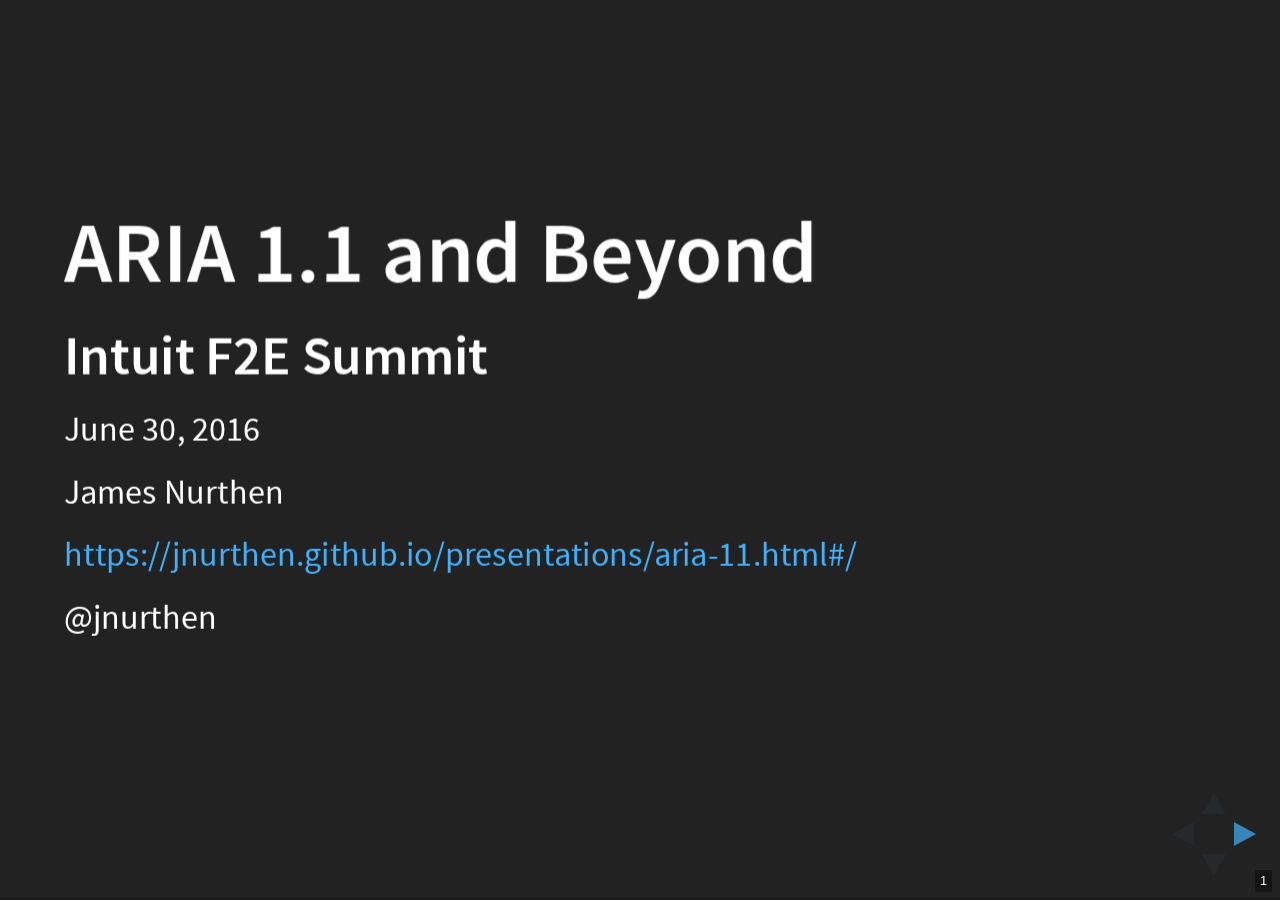
==== commit 74364d55: "Updated roles which are no longer in 1.1" ====
--- a/presentations/aria-11.html
+++ b/presentations/aria-11.html
@@ -97,7 +97,7 @@
 			<h2>Intuit F2E Summit</h2>
 			<p>June 30, 2016</p>
 			<p><a style="color:#FFFFFF;" href="mailto:james.nurthen@oracle.com">James Nurthen</a></p>
-
+            <p><a href="https://jnurthen.github.io/presentations/aria-11.html#/">https://jnurthen.github.io/presentations/aria-11.html#/</a></p>
 			<p>@jnurthen</p>
 		    </section>
 			<section>
@@ -307,7 +307,7 @@
 			<dl><dt><code class="larger">role="term"</code></dt><dd><code class="larger">dt</code></dd>
 			<dt><code class="larger">role="searchbox"</code></dt><dd><code class="larger">input[type="search"]</code></dd>
 			<dt><code class="larger">role="figure"</code></dt><dd><code class="larger">figure</code></dd>
-			<dt><code class="larger">role="password"</code></dt><dd><code class="larger">input[type="password"]</code></dd>
+			<dt style="text-decoration: line-through;"><code class="larger">role="password"</code></dt><dd style="text-decoration: line-through;"><code class="larger">input[type="password"]</code></dd>
 			</dl>
 			</section>
 			<section>
@@ -331,7 +331,7 @@
 			</ul> 
 			</section>
 			<section>
-			<h2>role="text"</h2>
+			<h2 style="text-decoration: line-through;">role="text"</h2>
 			<pre><code><span role="text" aria-label="3 of 5 stars">★★★☆☆</span></code></pre>
 			<pre><code><div class="plan_cost" role="text" aria-label="US$19.99/mo">
 	<span class="superscript">US$</span>
